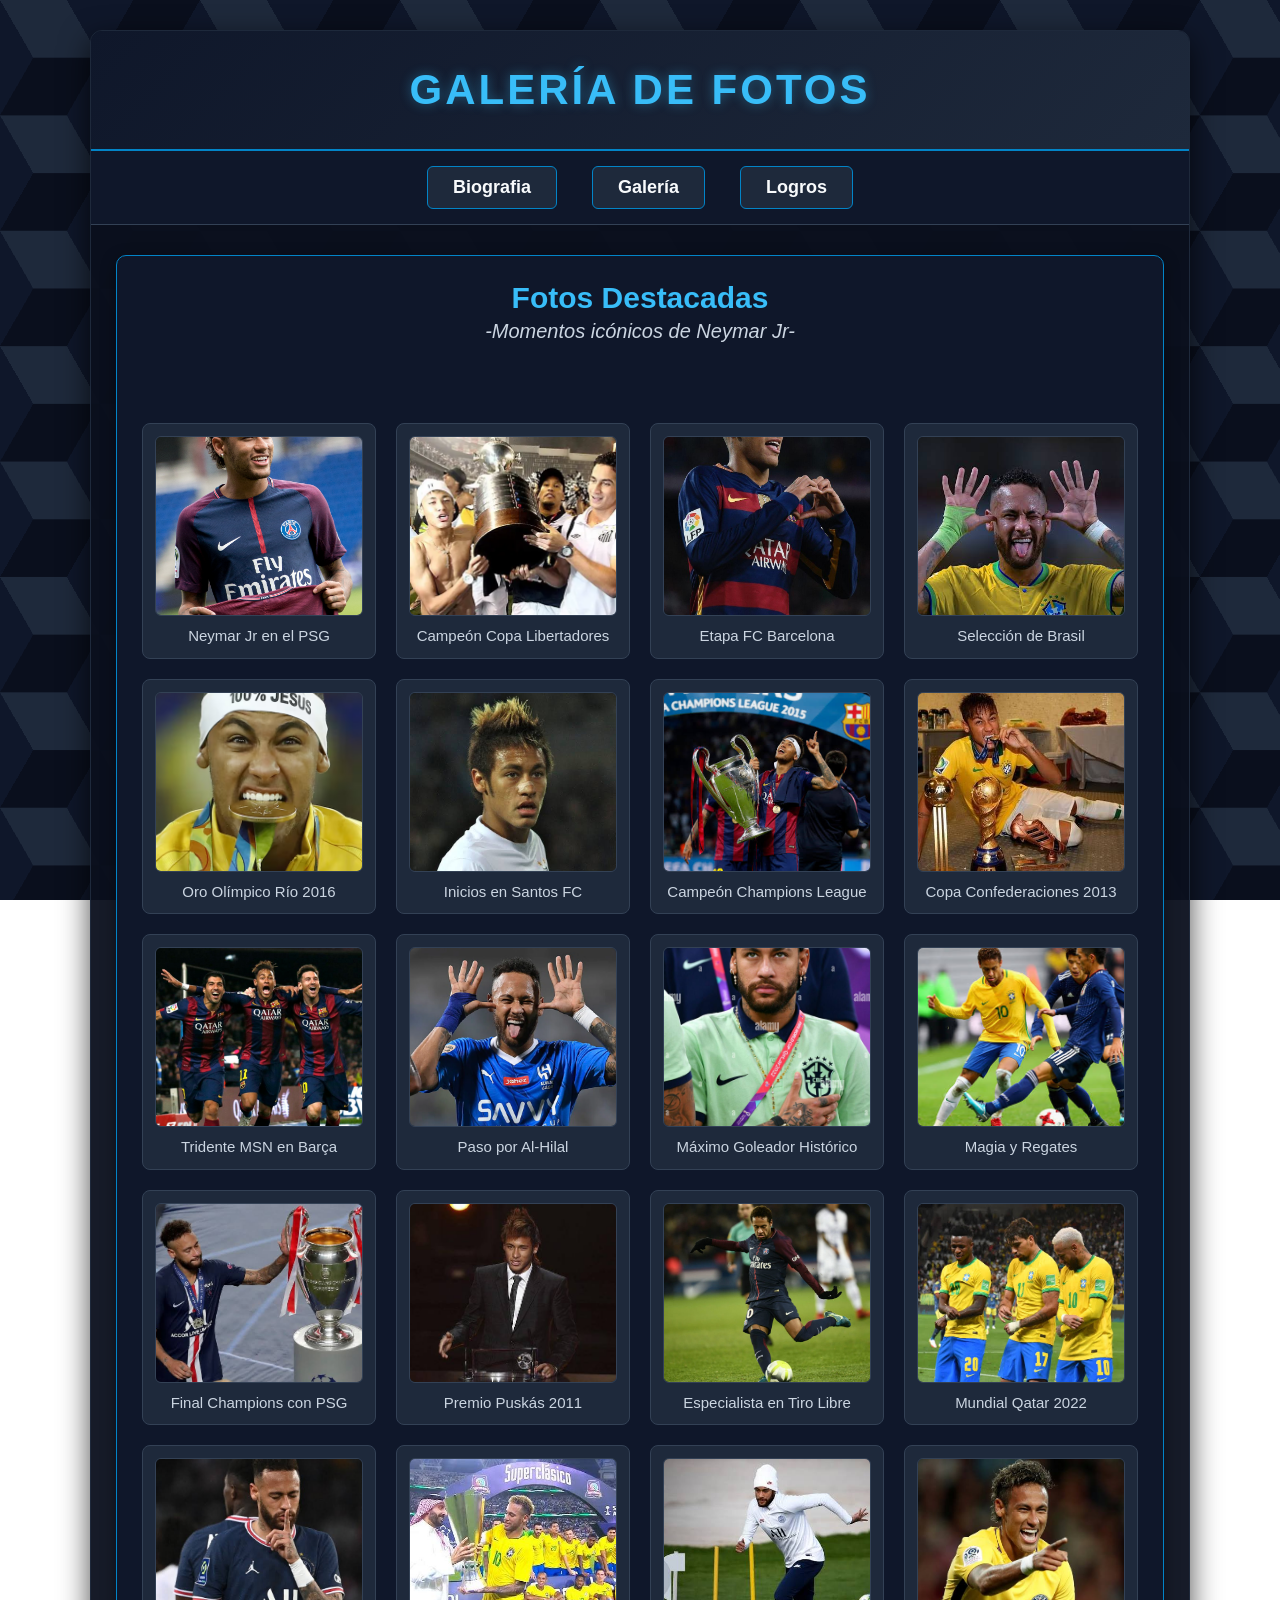
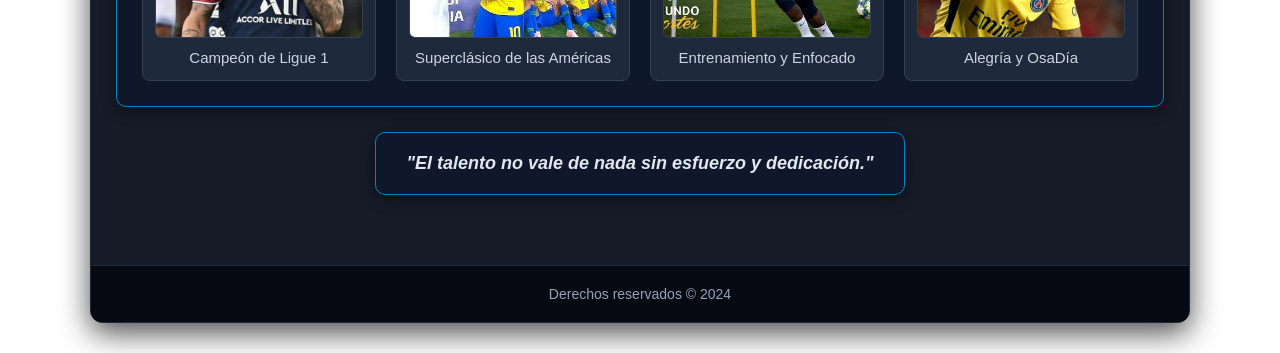
==== galeria.html @ 6d53d200 "primer commit" ====
<!doctype html>
<html lang="es">
  <head>
    <meta charset="UTF-8" />
    <meta name="description" content="Galería de fotos de Neymar Jr" />
    <meta name="author" content="John Montiel" />
    <meta name="viewport" content="width=device-width, initial-scale=1.0" />
    <title>Galería de Neymar Jr</title>
    <link rel="stylesheet" href="estilos/galeria.css" />
  </head>
  <body>
    <div class="contenedor-principal">
      <header>
        <h1>GALERÍA DE FOTOS</h1>
      </header>

      <nav>
        <ul>
          <li><a href="indexmo.html">Biografia</a></li>
          <li><a href="galeria.html">Galería</a></li>
          <li><a href="logros.html">Logros</a></li>
        </ul>
      </nav>

      <section>
        <article>
          <hgroup>
            <h1>Fotos Destacadas</h1>
            <h2>-Momentos icónicos de Neymar Jr-</h2>
          </hgroup>

          <!-- Galería de 20 imágenes -->
          <div class="galeria">
            <div class="tarjeta-foto">
              <img src="imagenes/Neymar_PSG.png" alt="Neymar en PSG" />
              <p>Neymar Jr en el PSG</p>
            </div>

            <div class="tarjeta-foto">
              <img src="imagenes/OIP.webp" alt="Neymar en Santos FC" />
              <p>Campeón Copa Libertadores</p>
            </div>

            <div class="tarjeta-foto">
              <img src="imagenes/R (1).jpg" alt="Neymar en Barcelona" />
              <p>Etapa FC Barcelona</p>
            </div>

            <div class="tarjeta-foto">
              <img src="imagenes/images (1).jpg" alt="Neymar Selección Brasil" />
              <p>Selección de Brasil</p>
            </div>

            <div class="tarjeta-foto">
              <img src="imagenes/imagen(8).avif" alt="Neymar Oro Olímpico" />
              <p>Oro Olímpico Río 2016</p>
            </div>

            <div class="tarjeta-foto">
              <img src="imagenes/images (9).jpg" alt="Debut en Santos FC" />
              <p>Inicios en Santos FC</p>
            </div>

            <div class="tarjeta-foto">
              <img src="imagenes/images (6).jpg" alt="Champions League 2015" />
              <p>Campeón Champions League</p>
            </div>

            <div class="tarjeta-foto">
              <img src="imagenes/images (11).jpg" alt="Copa Confederaciones" />
              <p>Copa Confederaciones 2013</p>
            </div>

            <div class="tarjeta-foto">
              <img src="imagenes/imagen(12).jpg" alt="Tridente MSN" />
              <p>Tridente MSN en Barça</p>
            </div>

            <div class="tarjeta-foto">
              <img src="imagenes/neymar-hilal_98.webp" alt="Neymar en Al-Hilal" />
              <p>Paso por Al-Hilal</p>
            </div>

            <div class="tarjeta-foto">
              <img src="imagenes/imagen(18).jpg" alt="Celebración con Brasil" />
              <p>Máximo Goleador Histórico</p>
            </div>

            <div class="tarjeta-foto">
              <img src="imagenes/images (14).jpg" alt="Neymar Caño" />
              <p>Magia y Regates</p>
            </div>

            <div class="tarjeta-foto">
              <img src="imagenes/images (10).jpg" alt="Final Champions 2020" />
              <p>Final Champions con PSG</p>
            </div>

            <div class="tarjeta-foto">
              <img src="imagenes/images (16).jpg" alt="Premio Puskas" />
              <p>Premio Puskás 2011</p>
            </div>

            <div class="tarjeta-foto">
              <img src="imagenes/imagen(17).jpg" alt="Neymar Tiro Libre" />
              <p>Especialista en Tiro Libre</p>
            </div>

            <div class="tarjeta-foto">
              <img src="imagenes/images (13).jpg" alt="Mundial Qatar 2022" />
              <p>Mundial Qatar 2022</p>
            </div>

            <div class="tarjeta-foto">
              <img src="imagenes/images (4).jpg" alt="Ligue 1 PSG" />
              <p>Campeón de Ligue 1</p>
            </div>

            <div class="tarjeta-foto">
              <img src="imagenes/images (20).jpg" alt="Superclásico de las Américas" />
              <p>Superclásico de las Américas</p>
            </div>

            <div class="tarjeta-foto">
              <img src="imagenes/images (21).jpg" alt="Neymar Entrenamiento" />
              <p>Entrenamiento y Enfocado</p>
            </div>

            <div class="tarjeta-foto">
              <img src="imagenes/images (19).jpg" alt="Neymar Sonriente" />
              <p>Alegría y OsaDía</p>
            </div>
          </div>
        </article>

        <aside>
          <strong class="columna">
            "El talento no vale de nada sin esfuerzo y dedicación."
          </strong>
        </aside>
      </section>

      <footer class="pie">Derechos reservados &copy; 2024</footer>
    </div>
  </body>
</html>
---- estilos/galeria.css ----
/*REGLAS GLOBALES Y RESETEO DE ESTILOS*/
* {
    margin: 0;
    padding: 0;
    font-size: 18px;
    font-family: 'Segoe UI', Tahoma, Geneva, Verdana, sans-serif;
    box-sizing: border-box;
}


html, body {
    width: 100%;
    min-height: 100vh;
    overflow-y: auto;
}

body {

    --s: 200px; 
    --c1: #0a0f1d; 
    --c2: #1e293b; 
    --c3: #0f172a;

    background: repeating-conic-gradient(
          from 30deg,
          #0000 0 120deg,
          var(--c3) 0 180deg
        )
        calc(0.5 * var(--s)) calc(0.5 * var(--s) * 0.577),
      repeating-conic-gradient(
        from 30deg,
        var(--c1) 0 60deg,
        var(--c2) 0 120deg,
        var(--c3) 0 180deg
      );
    background-size: var(--s) calc(var(--s) * 0.577);
    background-attachment: fixed;
    color: #f1f5f9;
}


.contenedor-principal {
    width: 1100px; 
    max-width: 95%;
    margin: 30px auto;
    border: 1px solid #1e293b;
    border-radius: 12px;
    overflow: hidden;
    background-color: rgba(10, 15, 29, 0.95);
    box-shadow: 0 10px 30px rgba(0, 0, 0, 0.7);
}

header, section, footer, aside, nav, article, hgroup {
    display: block; 
}

/* ==========================================
   ENCABEZADO (HEADER)
   ========================================== */
header {
    background: linear-gradient(135deg, #0f172a, #1e293b);
    border-bottom: 2px solid #0284c7;
    padding: 35px;
    text-align: center;
}

header h1 {
    color: #38bdf8;
    font-size: 42px;
    letter-spacing: 3px;
    text-shadow: 0 0 12px rgba(56, 189, 248, 0.4);
}


nav {
    background: #0f172a;
    padding: 15px 0;
    text-align: center;
    border-bottom: 1px solid #334155;
}

nav ul {
    list-style: none;
}

nav li {
    display: inline-block;
    background-color: #1e293b;
    border: 1px solid #0284c7;
    border-radius: 6px;
    margin: 0 15px;
    transition: all 0.3s ease;
}

nav li:hover {
    background-color: #0284c7;
    box-shadow: 0 0 12px rgba(2, 132, 199, 0.6);
}

nav a {
    display: block;
    padding: 10px 25px;
    text-decoration: none;
    color: #f8fafc;
    font-weight: bold;
    font-size: 18px;
}

nav li:hover a {
    color: #ffffff;
}


section {
    padding: 30px 25px;
}

article {
    background: #0f172a;
    border: 1px solid #0284c7;
    border-radius: 10px;
    padding: 25px;
    box-shadow: 0 4px 15px rgba(0, 0, 0, 0.4);
}

hgroup h1 {
    font-size: 30px;
    color: #38bdf8;
    text-align: center;
    margin-bottom: 5px;
}

hgroup h2 {
    font-size: 20px;
    color: #cbd5e1;
    text-align: center;
    font-weight: normal;
    margin-bottom: 30px;
    font-style: italic;
}


.galeria {
    display: grid;
    grid-template-columns: repeat(auto-fill, minmax(220px, 1fr));
    gap: 20px;
    margin-top:80px;
}

.tarjeta-foto {
    background-color: #1e293b;
    border: 1px solid #334155;
    border-radius: 8px;
    padding: 12px;
    text-align: center;
    transition: transform 0.3s ease, border-color 0.3s ease, box-shadow 0.3s ease;
}

.tarjeta-foto:hover {
    transform: translateY(-5px);
    border-color: #0284c7;
    box-shadow: 0 6px 18px rgba(2, 132, 199, 0.3);
}

.tarjeta-foto img {
    width: 100%;
    height: 180px; 
    object-fit: cover; 
    border-radius: 6px;
    border: 1px solid #334155;
    display: block;
    margin: 0 auto 10px auto;
}

.tarjeta-foto p {
    color: #cbd5e1;
    font-size: 15px;
    font-weight: 500;
    line-height: 1.3;
}


aside {
    margin: 25px auto 10px auto;
    text-align: center;
}

aside .columna {
    display: inline-block;
    background: #0f172a;
    padding: 20px 30px;
    border: 1px solid #0284c7;
    border-radius: 10px;
    color: #e2e8f0;
    font-style: italic;
    font-size: 18px;
    box-shadow: 0 4px 15px rgba(0, 0, 0, 0.4);
    max-width: 800px;
}


.pie {
    background: #070a12;
    color: #94a3b8;
    padding: 20px;
    border-top: 1px solid #1e293b;
    font-size: 14px;
    text-align: center;
    margin-top: 30px;
}



@keyframes zoomIn {
    from {
        opacity: 0;
        transform: scale(0.93);
    }
    to {
        opacity: 1;
        transform: scale(1);
    }
}

@keyframes fadeInDown {
    from {
        opacity: 0;
        transform: translateY(-30px);
    }
    to {
        opacity: 1;
        transform: translateY(0);
    }
}

@keyframes cardPopIn {
    from {
        opacity: 0;
        transform: scale(0.8) translateY(30px);
    }
    to {
        opacity: 1;
        transform: scale(1) translateY(0);
    }
}

@keyframes fadeInUp {
    from {
        opacity: 0;
        transform: translateY(25px);
    }
    to {
        opacity: 1;
        transform: translateY(0);
    }
}



.contenedor-principal {
    animation: zoomIn 0.7s cubic-bezier(0.16, 1, 0.3, 1) forwards;
}

header h1 {
    animation: fadeInDown 0.8s ease-out forwards;
}

nav {
    animation: fadeInDown 0.8s ease-out 0.2s backwards;
}

hgroup h1, hgroup h2 {
    animation: fadeInDown 0.7s ease-out 0.3s backwards;
}

.tarjeta-foto {
    animation: cardPopIn 0.6s cubic-bezier(0.175, 0.885, 0.32, 1.275) backwards;
}

.tarjeta-foto:nth-child(1)  { animation-delay: 0.10s; }
.tarjeta-foto:nth-child(2)  { animation-delay: 0.15s; }
.tarjeta-foto:nth-child(3)  { animation-delay: 0.20s; }
.tarjeta-foto:nth-child(4)  { animation-delay: 0.25s; }
.tarjeta-foto:nth-child(5)  { animation-delay: 0.30s; }
.tarjeta-foto:nth-child(6)  { animation-delay: 0.35s; }
.tarjeta-foto:nth-child(7)  { animation-delay: 0.40s; }
.tarjeta-foto:nth-child(8)  { animation-delay: 0.45s; }
.tarjeta-foto:nth-child(9)  { animation-delay: 0.50s; }
.tarjeta-foto:nth-child(10) { animation-delay: 0.55s; }
.tarjeta-foto:nth-child(11) { animation-delay: 0.60s; }
.tarjeta-foto:nth-child(12) { animation-delay: 0.65s; }
.tarjeta-foto:nth-child(13) { animation-delay: 0.70s; }
.tarjeta-foto:nth-child(14) { animation-delay: 0.75s; }
.tarjeta-foto:nth-child(15) { animation-delay: 0.80s; }
.tarjeta-foto:nth-child(16) { animation-delay: 0.85s; }
.tarjeta-foto:nth-child(17) { animation-delay: 0.90s; }
.tarjeta-foto:nth-child(18) { animation-delay: 0.95s; }
.tarjeta-foto:nth-child(19) { animation-delay: 1.00s; }
.tarjeta-foto:nth-child(20) { animation-delay: 1.05s; }

.tarjeta-foto:hover {
    transform: translateY(-8px) scale(1.03);
    border-color: #38bdf8;
    box-shadow: 0 10px 25px rgba(56, 189, 248, 0.35);
}

.tarjeta-foto img {
    transition: transform 0.4s ease;
}

.tarjeta-foto:hover img {
    transform: scale(1.05);
}

aside .columna {
    animation: fadeInUp 0.8s ease-out 1.1s backwards;
    transition: transform 0.3s ease, box-shadow 0.3s ease;
}

aside .columna:hover {
    transform: translateY(-3px);
    box-shadow: 0 8px 20px rgba(2, 132, 199, 0.4);
}

.pie {
    animation: fadeInUp 0.7s ease-out 1.2s backwards;
}
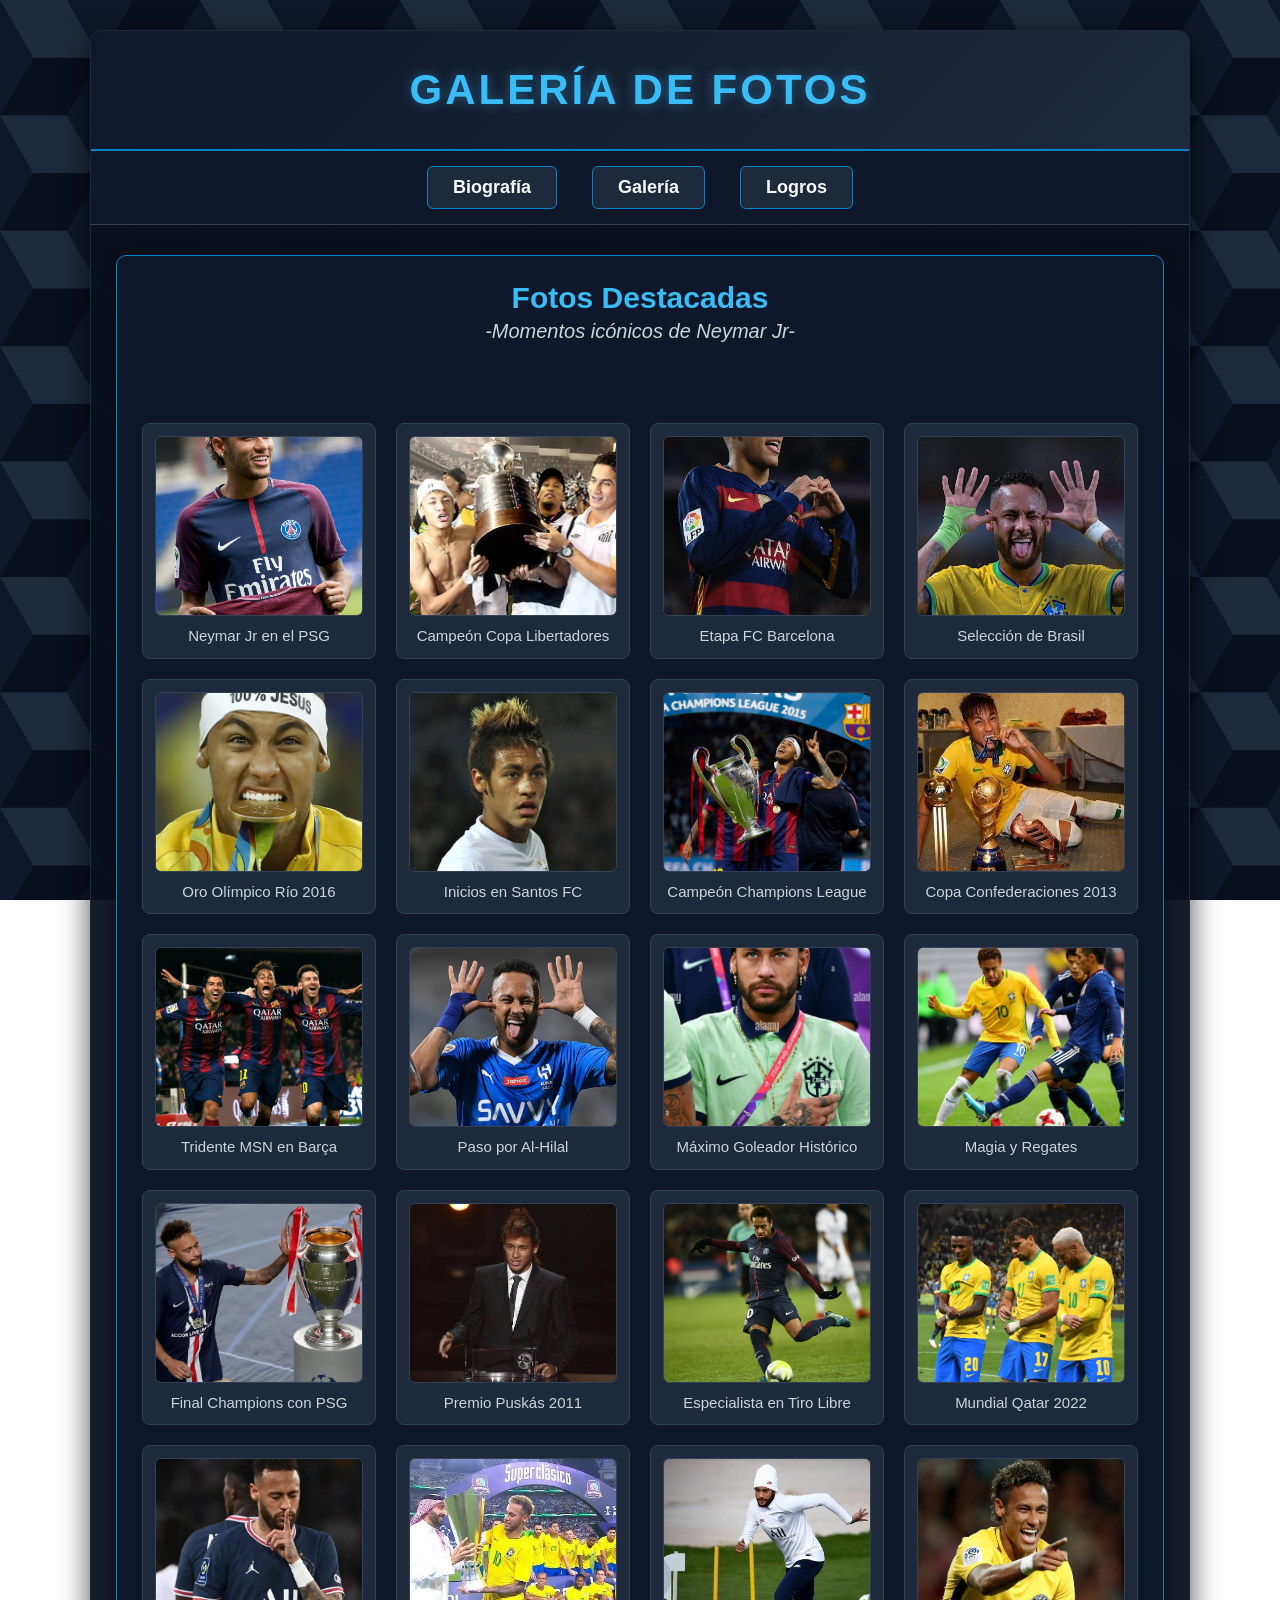
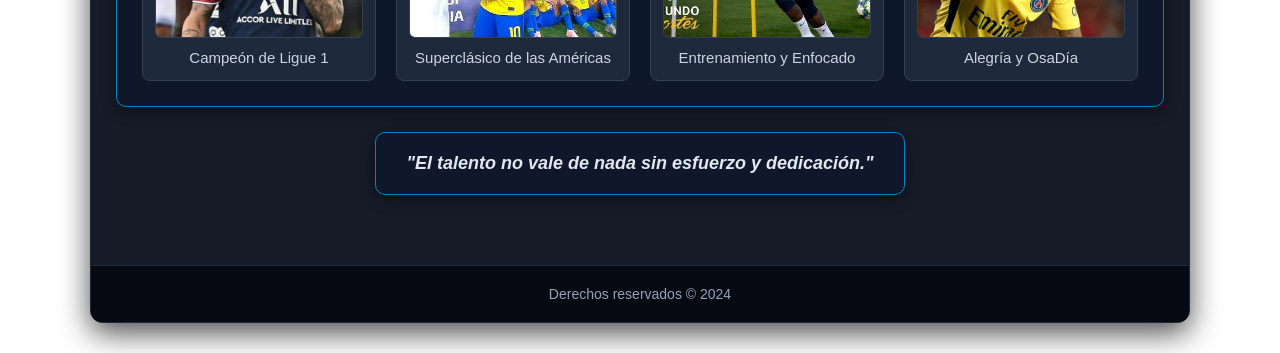
==== commit 64a725ab: "cambios en el index" ====
--- a/galeria.html
+++ b/galeria.html
@@ -16,7 +16,7 @@
 
       <nav>
         <ul>
-          <li><a href="indexmo.html">Biografia</a></li>
+          <li><a href="index.html">Biografía</a></li>
           <li><a href="galeria.html">Galería</a></li>
           <li><a href="logros.html">Logros</a></li>
         </ul>
@@ -47,7 +47,10 @@
             </div>
 
             <div class="tarjeta-foto">
-              <img src="imagenes/images (1).jpg" alt="Neymar Selección Brasil" />
+              <img
+                src="imagenes/images (1).jpg"
+                alt="Neymar Selección Brasil"
+              />
               <p>Selección de Brasil</p>
             </div>
 
@@ -77,7 +80,10 @@
             </div>
 
             <div class="tarjeta-foto">
-              <img src="imagenes/neymar-hilal_98.webp" alt="Neymar en Al-Hilal" />
+              <img
+                src="imagenes/neymar-hilal_98.webp"
+                alt="Neymar en Al-Hilal"
+              />
               <p>Paso por Al-Hilal</p>
             </div>
 
@@ -117,7 +123,10 @@
             </div>
 
             <div class="tarjeta-foto">
-              <img src="imagenes/images (20).jpg" alt="Superclásico de las Américas" />
+              <img
+                src="imagenes/images (20).jpg"
+                alt="Superclásico de las Américas"
+              />
               <p>Superclásico de las Américas</p>
             </div>
 
